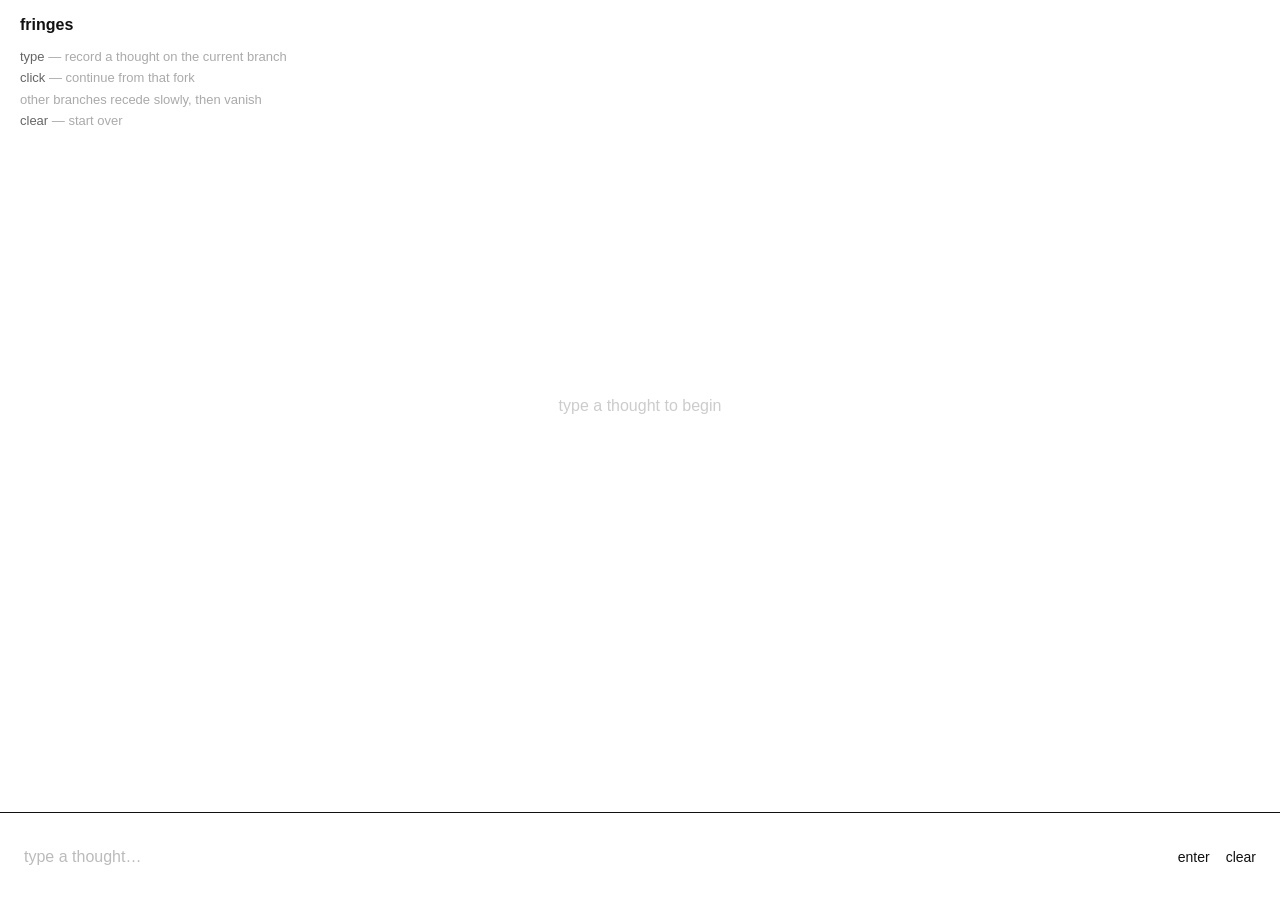
==== index.html @ 6c280dde "Add the fringes thought-recording canvas for Shared Minds. Co-authored-by: Cursor <cursoragent@curso" ====
<!DOCTYPE html>
<html lang="en">
<head>
  <meta charset="UTF-8" />
  <meta name="viewport" content="width=device-width, initial-scale=1.0" />
  <title>fringes — shared minds</title>
  <style>
    * { box-sizing: border-box; margin: 0; padding: 0; }

    html, body {
      width: 100%;
      height: 100%;
      overflow: hidden;
      background: #ffffff;
      color: #111;
      font-family: "Gill Sans", "Gill Sans MT", "Trebuchet MS", "Segoe UI", sans-serif;
    }

    #app {
      display: flex;
      flex-direction: column;
      height: 100%;
    }

    #title {
      position: absolute;
      top: 16px;
      left: 20px;
      font-size: 16px;
      font-weight: 700;
      z-index: 2;
      pointer-events: none;
    }

    #command-list {
      position: absolute;
      top: 46px;
      left: 20px;
      font-size: 13px;
      line-height: 1.65;
      color: #aaa;
      z-index: 2;
      pointer-events: none;
      max-width: 300px;
    }

    #command-list em {
      color: #666;
      font-style: normal;
    }

    #canvas-wrap {
      flex: 1 1 auto;
      position: relative;
      overflow: hidden;
    }

    canvas {
      display: block;
      width: 100%;
      height: 100%;
      cursor: pointer;
    }

    #intro {
      position: absolute;
      inset: 0;
      display: flex;
      align-items: center;
      justify-content: center;
      font-size: 16px;
      color: #ccc;
      pointer-events: none;
    }

    #intro.hidden { display: none; }

    #keyboard {
      flex: 0 0 88px;
      border-top: 1px solid #111;
      display: flex;
      align-items: center;
      padding: 0 24px;
    }

    #thoughtForm {
      display: flex;
      align-items: center;
      gap: 16px;
      width: 100%;
    }

    #thoughtInput {
      flex: 1;
      border: none;
      outline: none;
      background: transparent;
      font-family: inherit;
      font-size: 16px;
      color: #111;
    }

    #thoughtInput::placeholder { color: #bbb; }

    #keyboard button {
      border: none;
      background: transparent;
      font-family: inherit;
      font-size: 14px;
      color: #111;
      cursor: pointer;
      padding: 6px 0;
    }

    #clearBtn { color: #888; }
    #keyboard button:hover { opacity: 0.55; }
  </style>
</head>
<body>
  <div id="app">
    <div id="title">fringes</div>
    <div id="command-list">
      <div><em>type</em> — record a thought on the current branch</div>
      <div><em>click</em> — continue from that fork</div>
      <div>other branches recede slowly, then vanish</div>
      <div><em>clear</em> — start over</div>
    </div>

    <div id="canvas-wrap">
      <canvas id="thoughtCanvas"></canvas>
      <div id="intro">type a thought to begin</div>
    </div>

    <div id="keyboard">
      <form id="thoughtForm">
        <input
          id="thoughtInput"
          type="text"
          maxlength="90"
          placeholder="type a thought…"
          autocomplete="off"
        />
        <button type="submit" id="spawnBtn">enter</button>
        <button type="button" id="clearBtn">clear</button>
      </form>
    </div>
  </div>

  <script src="main.js"></script>
</body>
</html>
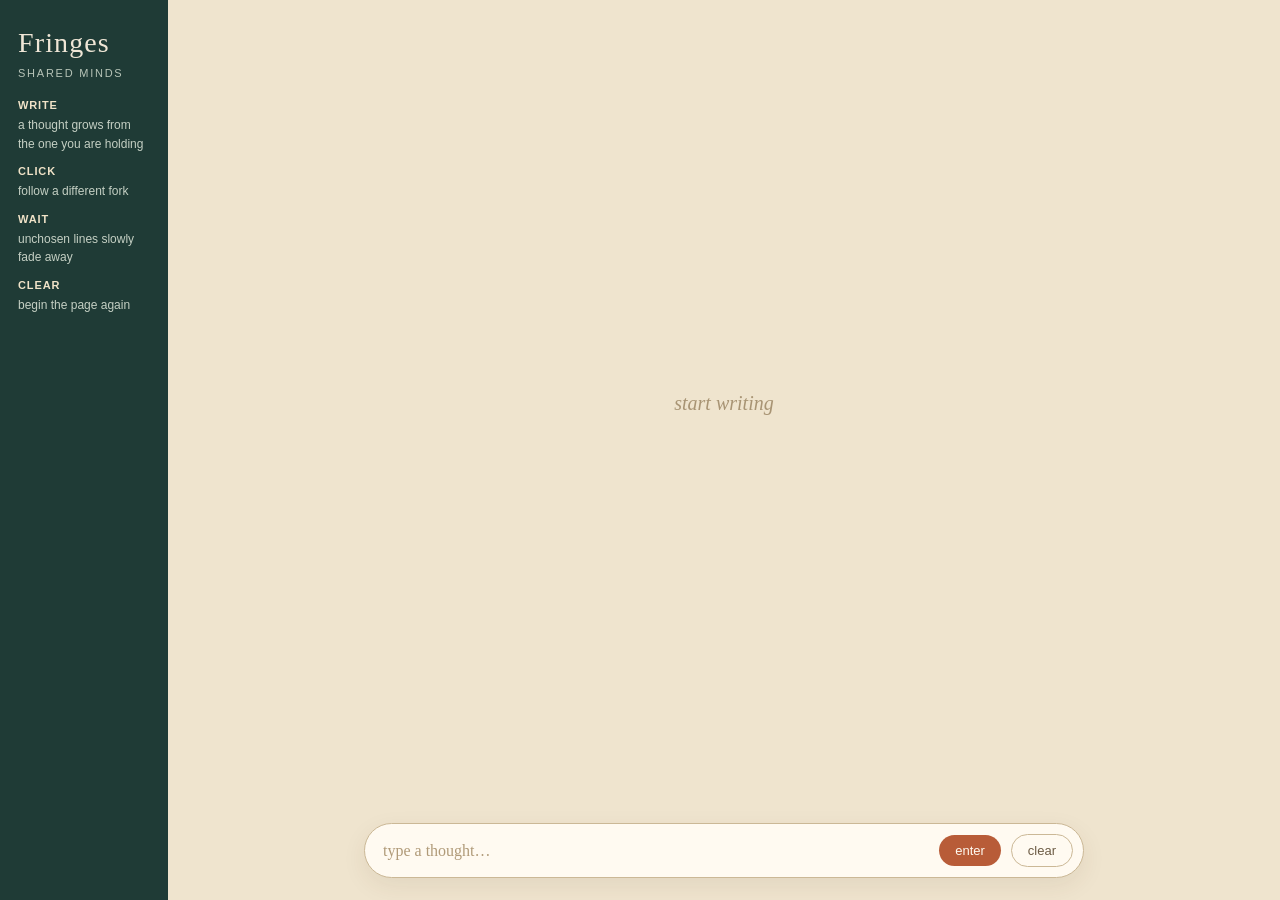
==== commit 8f55da04: "Give Fringes a notebook look and keep branches from tangling. Co-authored-by: Cursor <cursoragent@cu" ====
--- a/index.html
+++ b/index.html
@@ -3,7 +3,7 @@
 <head>
   <meta charset="UTF-8" />
   <meta name="viewport" content="width=device-width, initial-scale=1.0" />
-  <title>fringes — shared minds</title>
+  <title>Fringes — Shared Minds</title>
   <style>
     * { box-sizing: border-box; margin: 0; padding: 0; }
 
@@ -11,42 +11,70 @@
       width: 100%;
       height: 100%;
       overflow: hidden;
-      background: #ffffff;
-      color: #111;
-      font-family: "Gill Sans", "Gill Sans MT", "Trebuchet MS", "Segoe UI", sans-serif;
+      background: #d9cbb3;
+      color: #2b241c;
+      font-family: "Avenir Next", Avenir, "Segoe UI", sans-serif;
     }
 
     #app {
       display: flex;
+      height: 100%;
+    }
+
+    /* Notebook spine — not the mapper corner-legend layout */
+    #spine {
+      flex: 0 0 168px;
+      background: #1f3b36;
+      color: #efe6d6;
+      padding: 28px 18px;
+      display: flex;
       flex-direction: column;
-      height: 100%;
+      gap: 18px;
     }
 
     #title {
-      position: absolute;
-      top: 16px;
-      left: 20px;
-      font-size: 16px;
-      font-weight: 700;
-      z-index: 2;
-      pointer-events: none;
+      font-family: Georgia, "Palatino Linotype", Palatino, serif;
+      font-size: 28px;
+      font-weight: 400;
+      letter-spacing: 0.04em;
+      line-height: 1.1;
+    }
+
+    #title span {
+      display: block;
+      margin-top: 8px;
+      font-family: "Avenir Next", Avenir, sans-serif;
+      font-size: 11px;
+      letter-spacing: 0.16em;
+      text-transform: uppercase;
+      color: #b7c4b8;
     }
 
     #command-list {
-      position: absolute;
-      top: 46px;
-      left: 20px;
-      font-size: 13px;
-      line-height: 1.65;
-      color: #aaa;
-      z-index: 2;
-      pointer-events: none;
-      max-width: 300px;
-    }
-
-    #command-list em {
-      color: #666;
-      font-style: normal;
+      font-size: 12px;
+      line-height: 1.55;
+      color: #c5d0c4;
+    }
+
+    #command-list p { margin-bottom: 10px; }
+    #command-list strong {
+      display: block;
+      color: #f0e3c8;
+      font-weight: 600;
+      font-size: 11px;
+      letter-spacing: 0.08em;
+      text-transform: uppercase;
+      margin-bottom: 2px;
+    }
+
+    #stage {
+      flex: 1;
+      display: flex;
+      flex-direction: column;
+      min-width: 0;
+      background:
+        radial-gradient(ellipse at 20% 0%, rgba(255, 255, 255, 0.35), transparent 50%),
+        #efe4ce;
     }
 
     #canvas-wrap {
@@ -68,26 +96,32 @@
       display: flex;
       align-items: center;
       justify-content: center;
-      font-size: 16px;
-      color: #ccc;
+      font-family: Georgia, Palatino, serif;
+      font-style: italic;
+      font-size: 20px;
+      color: #a89474;
       pointer-events: none;
     }
 
     #intro.hidden { display: none; }
 
+    /* Composer sits on the paper, not a full-width hairline bar */
     #keyboard {
-      flex: 0 0 88px;
-      border-top: 1px solid #111;
+      flex: 0 0 auto;
+      padding: 16px 28px 22px;
+    }
+
+    #thoughtForm {
       display: flex;
       align-items: center;
-      padding: 0 24px;
-    }
-
-    #thoughtForm {
-      display: flex;
-      align-items: center;
-      gap: 16px;
-      width: 100%;
+      gap: 10px;
+      max-width: 720px;
+      margin: 0 auto;
+      padding: 10px 10px 10px 18px;
+      background: #fffaf1;
+      border: 1px solid #cbb896;
+      border-radius: 999px;
+      box-shadow: 0 8px 24px rgba(80, 55, 20, 0.08);
     }
 
     #thoughtInput {
@@ -95,54 +129,69 @@
       border: none;
       outline: none;
       background: transparent;
-      font-family: inherit;
+      font-family: Georgia, Palatino, serif;
       font-size: 16px;
-      color: #111;
-    }
-
-    #thoughtInput::placeholder { color: #bbb; }
+      color: #2b241c;
+    }
+
+    #thoughtInput::placeholder { color: #b09a78; }
 
     #keyboard button {
+      font-family: "Avenir Next", Avenir, sans-serif;
+      font-size: 13px;
+      cursor: pointer;
+      border-radius: 999px;
+      padding: 8px 16px;
+    }
+
+    #spawnBtn {
       border: none;
+      background: #b85c38;
+      color: #fffaf1;
+    }
+
+    #spawnBtn:hover { background: #9e4c2d; }
+
+    #clearBtn {
+      border: 1px solid #cbb896;
       background: transparent;
-      font-family: inherit;
-      font-size: 14px;
-      color: #111;
-      cursor: pointer;
-      padding: 6px 0;
-    }
-
-    #clearBtn { color: #888; }
-    #keyboard button:hover { opacity: 0.55; }
+      color: #6d5c45;
+    }
+
+    #clearBtn:hover { background: #f3ead8; }
   </style>
 </head>
 <body>
   <div id="app">
-    <div id="title">fringes</div>
-    <div id="command-list">
-      <div><em>type</em> — record a thought on the current branch</div>
-      <div><em>click</em> — continue from that fork</div>
-      <div>other branches recede slowly, then vanish</div>
-      <div><em>clear</em> — start over</div>
-    </div>
-
-    <div id="canvas-wrap">
-      <canvas id="thoughtCanvas"></canvas>
-      <div id="intro">type a thought to begin</div>
-    </div>
-
-    <div id="keyboard">
-      <form id="thoughtForm">
-        <input
-          id="thoughtInput"
-          type="text"
-          maxlength="90"
-          placeholder="type a thought…"
-          autocomplete="off"
-        />
-        <button type="submit" id="spawnBtn">enter</button>
-        <button type="button" id="clearBtn">clear</button>
-      </form>
+    <aside id="spine">
+      <h1 id="title">Fringes<span>shared minds</span></h1>
+      <div id="command-list">
+        <p><strong>Write</strong> a thought grows from the one you are holding</p>
+        <p><strong>Click</strong> follow a different fork</p>
+        <p><strong>Wait</strong> unchosen lines slowly fade away</p>
+        <p><strong>Clear</strong> begin the page again</p>
+      </div>
+    </aside>
+
+    <div id="stage">
+      <div id="canvas-wrap">
+        <canvas id="thoughtCanvas"></canvas>
+        <div id="intro">start writing</div>
+      </div>
+
+      <div id="keyboard">
+        <form id="thoughtForm">
+          <input
+            id="thoughtInput"
+            type="text"
+            maxlength="90"
+            placeholder="type a thought…"
+            autocomplete="off"
+          />
+          <button type="submit" id="spawnBtn">enter</button>
+          <button type="button" id="clearBtn">clear</button>
+        </form>
+      </div>
     </div>
   </div>
 
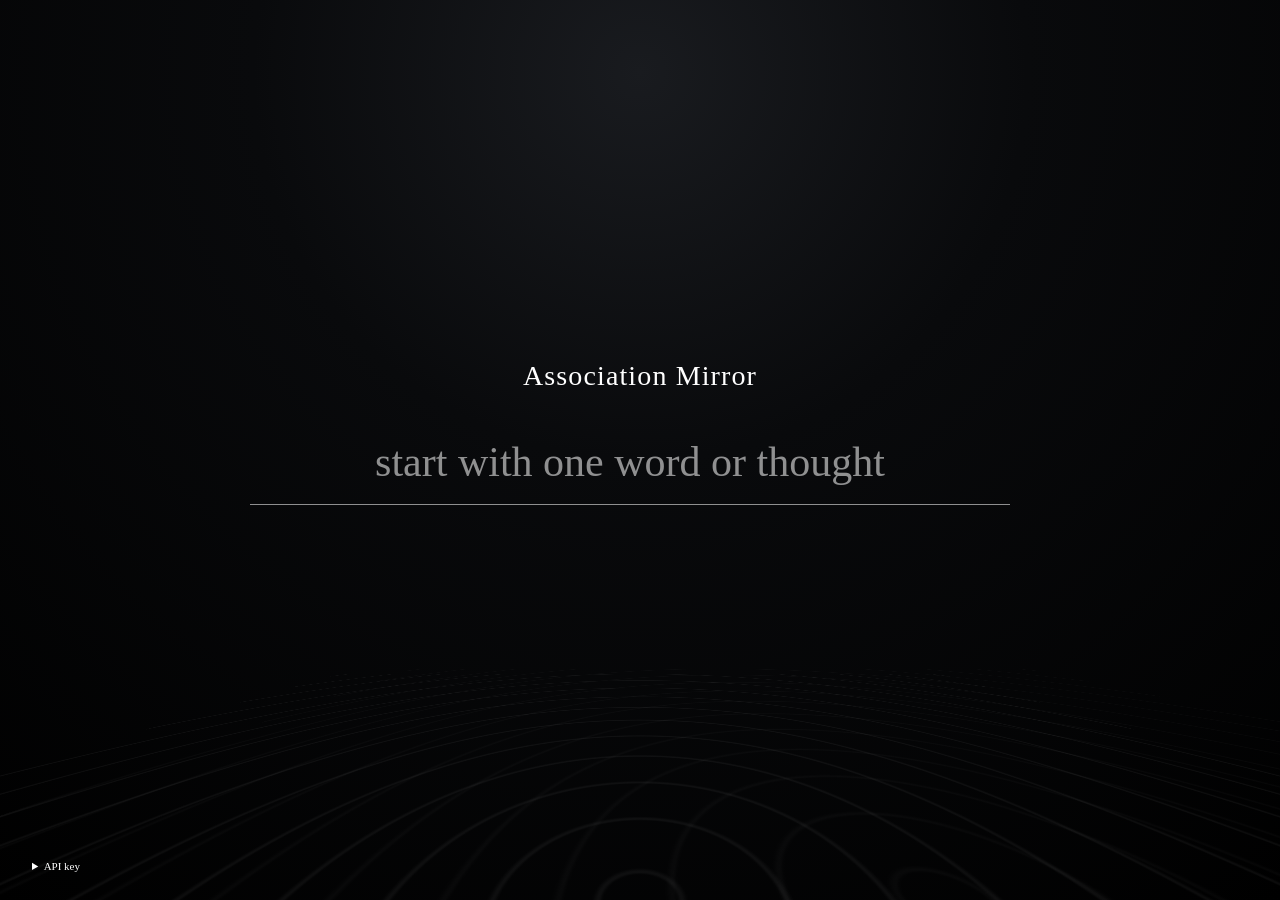
==== commit 203d9f93: "Add files via upload" ====
--- a/index.html
+++ b/index.html
@@ -1,200 +1,249 @@
-<!DOCTYPE html>
+<!doctype html>
 <html lang="en">
 <head>
-  <meta charset="UTF-8" />
-  <meta name="viewport" content="width=device-width, initial-scale=1.0" />
-  <title>Fringes — Shared Minds</title>
+  <meta charset="utf-8" />
+  <meta name="viewport" content="width=device-width, initial-scale=1" />
+  <title>Association Mirror</title>
+  <meta name="description" content="A visual comparison of human and AI associations." />
   <style>
-    * { box-sizing: border-box; margin: 0; padding: 0; }
-
-    html, body {
-      width: 100%;
-      height: 100%;
-      overflow: hidden;
-      background: #d9cbb3;
-      color: #2b241c;
-      font-family: "Avenir Next", Avenir, "Segoe UI", sans-serif;
-    }
-
-    #app {
-      display: flex;
-      height: 100%;
-    }
-
-    /* Notebook spine — not the mapper corner-legend layout */
-    #spine {
-      flex: 0 0 168px;
-      background: #1f3b36;
-      color: #efe6d6;
-      padding: 28px 18px;
-      display: flex;
-      flex-direction: column;
-      gap: 18px;
-    }
-
-    #title {
-      font-family: Georgia, "Palatino Linotype", Palatino, serif;
-      font-size: 28px;
-      font-weight: 400;
-      letter-spacing: 0.04em;
-      line-height: 1.1;
-    }
-
-    #title span {
-      display: block;
-      margin-top: 8px;
-      font-family: "Avenir Next", Avenir, sans-serif;
-      font-size: 11px;
-      letter-spacing: 0.16em;
-      text-transform: uppercase;
-      color: #b7c4b8;
-    }
-
-    #command-list {
-      font-size: 12px;
-      line-height: 1.55;
-      color: #c5d0c4;
-    }
-
-    #command-list p { margin-bottom: 10px; }
-    #command-list strong {
-      display: block;
-      color: #f0e3c8;
-      font-weight: 600;
-      font-size: 11px;
-      letter-spacing: 0.08em;
-      text-transform: uppercase;
-      margin-bottom: 2px;
-    }
-
-    #stage {
-      flex: 1;
-      display: flex;
-      flex-direction: column;
-      min-width: 0;
-      background:
-        radial-gradient(ellipse at 20% 0%, rgba(255, 255, 255, 0.35), transparent 50%),
-        #efe4ce;
-    }
-
-    #canvas-wrap {
-      flex: 1 1 auto;
-      position: relative;
-      overflow: hidden;
-    }
-
-    canvas {
-      display: block;
-      width: 100%;
-      height: 100%;
-      cursor: pointer;
-    }
-
-    #intro {
-      position: absolute;
-      inset: 0;
-      display: flex;
-      align-items: center;
-      justify-content: center;
-      font-family: Georgia, Palatino, serif;
-      font-style: italic;
-      font-size: 20px;
-      color: #a89474;
-      pointer-events: none;
-    }
-
-    #intro.hidden { display: none; }
-
-    /* Composer sits on the paper, not a full-width hairline bar */
-    #keyboard {
-      flex: 0 0 auto;
-      padding: 16px 28px 22px;
-    }
-
-    #thoughtForm {
-      display: flex;
-      align-items: center;
-      gap: 10px;
-      max-width: 720px;
-      margin: 0 auto;
-      padding: 10px 10px 10px 18px;
-      background: #fffaf1;
-      border: 1px solid #cbb896;
-      border-radius: 999px;
-      box-shadow: 0 8px 24px rgba(80, 55, 20, 0.08);
-    }
-
-    #thoughtInput {
-      flex: 1;
-      border: none;
-      outline: none;
-      background: transparent;
-      font-family: Georgia, Palatino, serif;
-      font-size: 16px;
-      color: #2b241c;
-    }
-
-    #thoughtInput::placeholder { color: #b09a78; }
-
-    #keyboard button {
-      font-family: "Avenir Next", Avenir, sans-serif;
-      font-size: 13px;
-      cursor: pointer;
-      border-radius: 999px;
-      padding: 8px 16px;
-    }
-
-    #spawnBtn {
-      border: none;
-      background: #b85c38;
-      color: #fffaf1;
-    }
-
-    #spawnBtn:hover { background: #9e4c2d; }
-
-    #clearBtn {
-      border: 1px solid #cbb896;
-      background: transparent;
-      color: #6d5c45;
-    }
-
-    #clearBtn:hover { background: #f3ead8; }
+    :root { --deep: #000000; --water: #090a0c; --water-light: #121419; --foam: #ffffff; --mist: #ffffff; --line: rgba(255,255,255,.24); --accent: #ffffff; }
+    * { box-sizing: border-box; }
+    html, body { margin: 0; min-height: 100%; }
+    body { overflow-x: hidden; color: var(--foam); background: var(--deep); font-family: Georgia, "Times New Roman", serif; }
+    button, input { font: inherit; }
+    button { cursor: pointer; }
+    .scene { position: relative; min-height: 100dvh; overflow: hidden; background: radial-gradient(circle at 50% 8%, #191b1f 0, var(--water) 37%, var(--deep) 100%); }
+    .scene::before, .scene::after { content: ""; position: absolute; inset: 0; pointer-events: none; opacity: .24; background: repeating-radial-gradient(ellipse at 50% 100%, transparent 0 22px, rgba(255,255,255,.18) 24px 25px, transparent 28px 62px); transform: perspective(500px) rotateX(58deg) scale(1.7); transform-origin: bottom; animation: water 14s linear infinite; }
+    .scene::after { opacity: .11; transform: perspective(500px) rotateX(58deg) scale(1.85) translateX(13%); animation-duration: 20s; animation-direction: reverse; }
+    @keyframes water { from { background-position: 0 0; } to { background-position: 170px 120px; } }
+    .topbar { position: absolute; z-index: 5; top: 28px; left: 32px; right: 32px; display: flex; justify-content: space-between; align-items: center; color: var(--mist); font-size: 13px; letter-spacing: .06em; }
+    .brand { display: flex; gap: 9px; align-items: center; color: inherit; text-decoration: none; }
+    .brand-mark { width: 22px; height: 22px; display: grid; place-items: center; border: 1px solid currentColor; border-radius: 50%; font-size: 12px; }
+    .view { position: relative; z-index: 2; min-height: 100dvh; padding: 0 7vw; }
+    .entry-view { display: flex; flex-direction: column; justify-content: center; align-items: center; text-align: center; transition: opacity .7s ease, transform .9s ease; }
+    .entry-view.leaving { position: absolute; inset: 0; width: 100%; opacity: 0; transform: scale(1.12); pointer-events: none; }
+    .entry-title { margin: 0 0 34px; color: var(--mist); font-size: clamp(18px, 2.2vw, 28px); font-weight: 400; letter-spacing: .04em; }
+    .word-wrap { position: relative; width: min(760px, 95vw); }
+    .word-input { width: 100%; border: 0; border-bottom: 1px solid rgba(255,255,255,.55); outline: 0; padding: 12px 3px 18px; color: var(--foam); background: transparent; text-align: center; font-size: clamp(22px, 3.8vw, 42px); }
+    .word-input::placeholder { color: rgba(255,255,255,.55); }
+    .word-input:focus { border-color: var(--accent); }
+    .word-wrap::after { content: ""; position: absolute; left: 50%; bottom: -14px; width: 10px; height: 10px; border: 1px solid var(--accent); border-radius: 50%; transform: translateX(-50%) scale(0); opacity: 0; transition: transform .5s ease, opacity .5s ease; }
+    .word-wrap:focus-within::after { transform: translateX(-50%) scale(1); opacity: 1; animation: pulse 2.6s ease-out infinite; }
+    @keyframes pulse { 0% { box-shadow: 0 0 0 0 rgba(228,189,117,.55); } 100% { box-shadow: 0 0 0 28px transparent; } }
+    .human-panel { width: min(780px, 94vw); max-height: 0; margin-top: 0; overflow: hidden; opacity: 0; transform: translateY(20px); transition: max-height 1s ease, margin-top 1s ease, opacity .8s ease, transform .8s ease; }
+    .human-panel.revealed { max-height: 250px; margin-top: 46px; opacity: 1; transform: translateY(0); }
+    .human-label { margin: 0 0 18px; color: var(--mist); font-size: 13px; letter-spacing: .08em; text-transform: lowercase; }
+    .human-fields { display: grid; grid-template-columns: repeat(3, 1fr); gap: 16px; }
+    .human-field { border: 1px solid var(--line); border-radius: 100px; padding: 13px 17px; outline: 0; color: var(--foam); background: rgba(255,255,255,.04); text-align: center; font-size: 15px; transition: border-color .25s, background .25s; }
+    .human-field:focus { border-color: var(--accent); background: rgba(255,255,255,.09); }
+    .human-field::placeholder { color: rgba(255,255,255,.55); }
+    .make-button { margin-top: 29px; border: 1px solid rgba(255,255,255,.65); border-radius: 100px; padding: 12px 22px; color: #ffffff; background: #16181b; font-size: 14px; transition: transform .2s, background .2s, border-color .2s; }
+    .make-button:hover { transform: translateY(-2px); background: #202328; border-color: #ffffff; }
+    .make-button:disabled { opacity: .6; cursor: wait; }
+    .entry-status { min-height: 18px; margin: 18px 0 0; color: var(--mist); font-size: 12px; }
+    .entry-status.error { color: #f3a39a; }
+    .api { position: absolute; z-index: 5; left: 32px; bottom: 28px; color: var(--mist); font-size: 11px; }
+    .api summary { cursor: pointer; }
+    .api-box { display: flex; gap: 7px; margin-top: 8px; }
+    .token-input { width: 240px; border: 1px solid var(--line); border-radius: 7px; padding: 7px 9px; color: var(--foam); background: rgba(255,255,255,.05); font-size: 11px; }
+    .save-button { border: 1px solid var(--line); border-radius: 7px; padding: 7px 9px; color: var(--foam); background: transparent; font-size: 11px; }
+    .result-view { display: none; opacity: 0; transform: scale(.96); transition: opacity 1s ease, transform 1s ease; padding-top: 9vh; padding-bottom: 8vh; }
+    .result-view.visible { display: block; opacity: 1; transform: scale(1); }
+    .result-head { display: flex; justify-content: space-between; align-items: end; gap: 24px; margin: 4vh auto 8vh; max-width: 1180px; }
+    .result-word { margin: 0; font-family: Georgia, serif; font-size: clamp(34px, 6vw, 74px); font-weight: 400; }
+    .result-caption { margin: 0 0 8px; color: var(--mist); font-size: 13px; }
+    .reflection { position: relative; display: grid; grid-template-columns: 1fr 1fr; gap: 0; width: min(1180px, 100%); min-height: min(66vh, 620px); margin: auto; overflow: visible; }
+    .reflection::before { content: ""; position: absolute; z-index: 4; top: 0; bottom: 0; left: 50%; border-left: 1px solid var(--line); }
+    .side { position: relative; min-height: 520px; display: flex; flex-direction: column; align-items: center; gap: 22px; background: transparent; overflow: visible; }
+    .side-title { position: relative; z-index: 3; margin: 0; color: var(--mist); font-size: 13px; font-weight: 400; letter-spacing: .12em; text-transform: uppercase; }
+    .orb { position: relative; width: 100%; height: 470px; overflow: visible; transition: transform .55s cubic-bezier(.2,.75,.25,1); }
+    .side.ripple-active .orb { transform: translate(var(--wave-x, 0px), var(--wave-y, 0px)) scale(1.025); }
+    .notes { position: absolute; inset: 0; z-index: 3; }
+    .note { position: absolute; width: 150px; height: 150px; display: grid; place-items: center; padding: 24px; border: 0; border-radius: 48% 52% 47% 53%; color: var(--foam); background: radial-gradient(circle, rgba(255,255,255,.12) 0 2%, rgba(255,255,255,.025) 3% 12%, transparent 13% 100%); cursor: grab; user-select: none; touch-action: none; transform: translate(-50%, -50%) rotate(-2deg); }
+    .note::before, .note::after { content: ""; position: absolute; inset: 18px; border: 1px solid rgba(255,255,255,.43); border-radius: 50%; opacity: .7; pointer-events: none; animation: word-ripple 4.8s ease-out infinite; }
+    .note::after { inset: 4px; opacity: .27; animation-delay: 1.55s; animation-duration: 5.8s; }
+    @keyframes word-ripple { 0% { transform: scale(.78); opacity: 0; } 22% { opacity: .72; } 100% { transform: scale(1.15); opacity: 0; } }
+    .note:active { cursor: grabbing; filter: brightness(1.18); z-index: 20 !important; }
+    .note p { position: relative; z-index: 2; margin: 0; font-size: 16px; line-height: 1.1; text-align: center; overflow-wrap: anywhere; }
+    .note small { display: none; }
+    .status { min-height: 19px; margin: 18px auto 0; max-width: 1180px; color: var(--mist); font-size: 12px; text-align: center; }
+    .status.error { color: #f3a39a; }
+    @media (max-width: 700px) {
+      .topbar { top: 20px; left: 18px; right: 18px; }
+      .view { padding: 0 5vw; }
+      .human-fields { grid-template-columns: 1fr; gap: 10px; }
+      .human-panel.revealed { max-height: 360px; margin-top: 47px; }
+      .api { left: 18px; bottom: 20px; }
+      .reflection { grid-template-columns: 1fr; min-height: 760px; }
+      .reflection::before { top: 50%; bottom: auto; left: 0; right: 0; border-left: 0; border-top: 1px solid var(--line); }
+      .side { min-height: 380px; }
+      .orb { width: 100%; height: 320px; }
+      .result-head { display: block; margin: 2vh auto 5vh; }
+      .result-caption { margin-top: 8px; }
+    }
+    @media (prefers-reduced-motion: reduce) { *, *::before, *::after { animation-duration: .01ms !important; transition-duration: .01ms !important; } }
   </style>
 </head>
 <body>
-  <div id="app">
-    <aside id="spine">
-      <h1 id="title">Fringes<span>shared minds</span></h1>
-      <div id="command-list">
-        <p><strong>Write</strong> a thought grows from the one you are holding</p>
-        <p><strong>Click</strong> follow a different fork</p>
-        <p><strong>Wait</strong> unchosen lines slowly fade away</p>
-        <p><strong>Clear</strong> begin the page again</p>
+  <main class="scene">
+    <section class="view entry-view" id="entry-view">
+      <h1 class="entry-title">Association Mirror</h1>
+      <form id="association-form">
+        <div class="word-wrap">
+          <input class="word-input" id="prompt" autocomplete="off" placeholder="start with one word or thought" required />
+        </div>
+        <div class="human-panel" id="human-panel">
+          <p class="human-label">your associations</p>
+          <div class="human-fields">
+            <input class="human-field" name="human-1" placeholder="first" required />
+            <input class="human-field" name="human-2" placeholder="second" required />
+            <input class="human-field" name="human-3" placeholder="third" required />
+          </div>
+          <button class="make-button" id="submit-button" type="submit">make a mirror →</button>
+        </div>
+        <p class="entry-status" id="entry-status" role="status"></p>
+      </form>
+    </section>
+
+    <details class="api">
+      <summary>API key</summary>
+      <div class="api-box">
+        <input class="token-input" id="api-token" type="password" placeholder="DeepSeek API key" aria-label="DeepSeek API key" />
+        <button class="save-button" id="save-token" type="button">save</button>
       </div>
-    </aside>
-
-    <div id="stage">
-      <div id="canvas-wrap">
-        <canvas id="thoughtCanvas"></canvas>
-        <div id="intro">start writing</div>
+    </details>
+
+    <section class="view result-view" id="result-view" aria-live="polite">
+      <div class="result-head">
+        <h2 class="result-word" id="result-word"></h2>
+        <p class="result-caption">human <span>↔</span> ai</p>
       </div>
-
-      <div id="keyboard">
-        <form id="thoughtForm">
-          <input
-            id="thoughtInput"
-            type="text"
-            maxlength="90"
-            placeholder="type a thought…"
-            autocomplete="off"
-          />
-          <button type="submit" id="spawnBtn">enter</button>
-          <button type="button" id="clearBtn">clear</button>
-        </form>
+      <div class="reflection">
+        <section class="side" aria-labelledby="human-title">
+          <h3 class="side-title" id="human-title">human</h3>
+          <div class="orb"><div class="notes" id="human-notes"></div></div>
+        </section>
+        <section class="side" aria-labelledby="ai-title">
+          <h3 class="side-title" id="ai-title">ai</h3>
+          <div class="orb"><div class="notes" id="ai-notes"></div></div>
+        </section>
       </div>
-    </div>
-  </div>
-
-  <script src="main.js"></script>
+      <p class="status" id="status" role="status"></p>
+    </section>
+  </main>
+
+  <script>
+    const form = document.querySelector('#association-form');
+    const promptInput = document.querySelector('#prompt');
+    const humanPanel = document.querySelector('#human-panel');
+    const humanInputs = [...document.querySelectorAll('.human-field')];
+    const tokenInput = document.querySelector('#api-token');
+    const saveToken = document.querySelector('#save-token');
+    const submitButton = document.querySelector('#submit-button');
+    const entryView = document.querySelector('#entry-view');
+    const resultView = document.querySelector('#result-view');
+    const humanNotes = document.querySelector('#human-notes');
+    const aiNotes = document.querySelector('#ai-notes');
+    const resultWord = document.querySelector('#result-word');
+    const status = document.querySelector('#status');
+    const entryStatus = document.querySelector('#entry-status');
+    const tokenKey = 'association-mirror-deepseek-token';
+
+    tokenInput.value = localStorage.getItem(tokenKey) || '';
+    promptInput.addEventListener('input', () => humanPanel.classList.toggle('revealed', promptInput.value.trim().length > 0));
+    saveToken.addEventListener('click', () => { localStorage.setItem(tokenKey, tokenInput.value.trim()); setStatus('saved'); });
+    function setStatus(message, error = false) {
+      status.textContent = message;
+      entryStatus.textContent = message;
+      status.classList.toggle('error', error);
+      entryStatus.classList.toggle('error', error);
+    }
+
+    function addNote(text, side, index) {
+      const note = document.createElement('article');
+      note.className = 'note';
+      note.style.left = `${18 + Math.random() * 64}%`;
+      note.style.top = `${18 + Math.random() * 64}%`;
+      note.style.transform = `translate(-50%, -50%) rotate(${[-2, 1, -1][index]}deg)`;
+      note.style.zIndex = index + 2;
+      note.innerHTML = `<small>${side}</small><p></p>`;
+      note.querySelector('p').textContent = text;
+      addDrag(note);
+      (side === 'human' ? humanNotes : aiNotes).append(note);
+    }
+
+    function addDrag(note) {
+      let startX, startY, originX, originY;
+      const side = note.closest('.side');
+      note.addEventListener('pointerdown', event => { note.setPointerCapture(event.pointerId); startX = event.clientX; startY = event.clientY; originX = note.offsetLeft; originY = note.offsetTop; note.style.zIndex = 30; side.classList.add('ripple-active'); });
+      note.addEventListener('pointermove', event => {
+        if (!note.hasPointerCapture(event.pointerId)) return;
+        const bounds = note.parentElement.getBoundingClientRect();
+        const deltaX = event.clientX - startX;
+        const deltaY = event.clientY - startY;
+        note.style.left = `${Math.max(0, Math.min(originX + deltaX, bounds.width - note.offsetWidth))}px`;
+        note.style.top = `${Math.max(8, Math.min(originY + deltaY, bounds.height - note.offsetHeight))}px`;
+        side.style.setProperty('--wave-x', `${Math.max(-9, Math.min(9, deltaX / 12))}px`);
+        side.style.setProperty('--wave-y', `${Math.max(-9, Math.min(9, deltaY / 12))}px`);
+      });
+      note.addEventListener('pointerup', event => { note.releasePointerCapture(event.pointerId); side.classList.remove('ripple-active'); side.style.removeProperty('--wave-x'); side.style.removeProperty('--wave-y'); });
+    }
+
+    function clearNotes() { humanNotes.replaceChildren(); aiNotes.replaceChildren(); }
+
+    async function getAiAssociations(prompt, token) {
+      if (!token) throw new Error('add your DeepSeek API key first');
+      let response;
+      try {
+        response = await fetch('https://api.deepseek.com/chat/completions', {
+          method: 'POST',
+          headers: { Authorization: `Bearer ${token}`, 'Content-Type': 'application/json' },
+          body: JSON.stringify({
+            model: 'deepseek-v4-flash',
+            messages: [{ role: 'system', content: 'Return valid JSON only. The JSON must have exactly one key named associations whose value is an array of exactly 3 short strings.' }, { role: 'user', content: `Give 3 short, distinct word or phrase associations for "${prompt}".` }],
+            response_format: { type: 'json_object' },
+            max_tokens: 100,
+            temperature: .85,
+            stream: false
+          })
+        });
+      } catch {
+        throw new Error('could not connect to DeepSeek; check your internet connection');
+      }
+      const data = await response.json().catch(() => ({}));
+      if (!response.ok) throw new Error(data.error?.message || `DeepSeek error ${response.status}`);
+      const raw = data.choices?.[0]?.message?.content || '';
+      if (!raw) throw new Error('DeepSeek returned no associations');
+      try {
+        const parsed = JSON.parse(raw.replace(/^```json\s*|\s*```$/g, ''));
+        if (Array.isArray(parsed.associations) && parsed.associations.length >= 3) return parsed.associations.slice(0, 3).map(item => String(item).trim());
+      } catch {}
+      const fallback = raw.replace(/^\s*[-\d.)]+\s*/gm, '').replace(/[，、\n]+/g, ',').split(',').map(item => item.trim().replace(/^['"-]|['"]$/g, '')).filter(Boolean).slice(0, 3);
+      if (fallback.length < 3) throw new Error('DeepSeek returned fewer than 3 associations');
+      return fallback;
+    }
+
+    form.addEventListener('submit', async event => {
+      event.preventDefault();
+      const prompt = promptInput.value.trim();
+      const human = humanInputs.map(input => input.value.trim());
+      if (!human.every(Boolean)) { setStatus('add three associations', true); return; }
+      submitButton.disabled = true;
+      submitButton.textContent = 'ripple…';
+      entryView.classList.add('leaving');
+      try {
+        const ai = await getAiAssociations(prompt, tokenInput.value.trim() || localStorage.getItem(tokenKey) || '');
+        resultWord.textContent = prompt;
+        clearNotes();
+        human.forEach((item, index) => addNote(item, 'human', index));
+        ai.forEach((item, index) => addNote(item, 'ai', index));
+        resultView.classList.add('visible');
+        setStatus('drag the reflections');
+      } catch (error) {
+        entryView.classList.remove('leaving');
+        setStatus(error.message, true);
+      } finally { submitButton.disabled = false; submitButton.textContent = 'make a mirror →'; }
+    });
+  </script>
 </body>
 </html>
